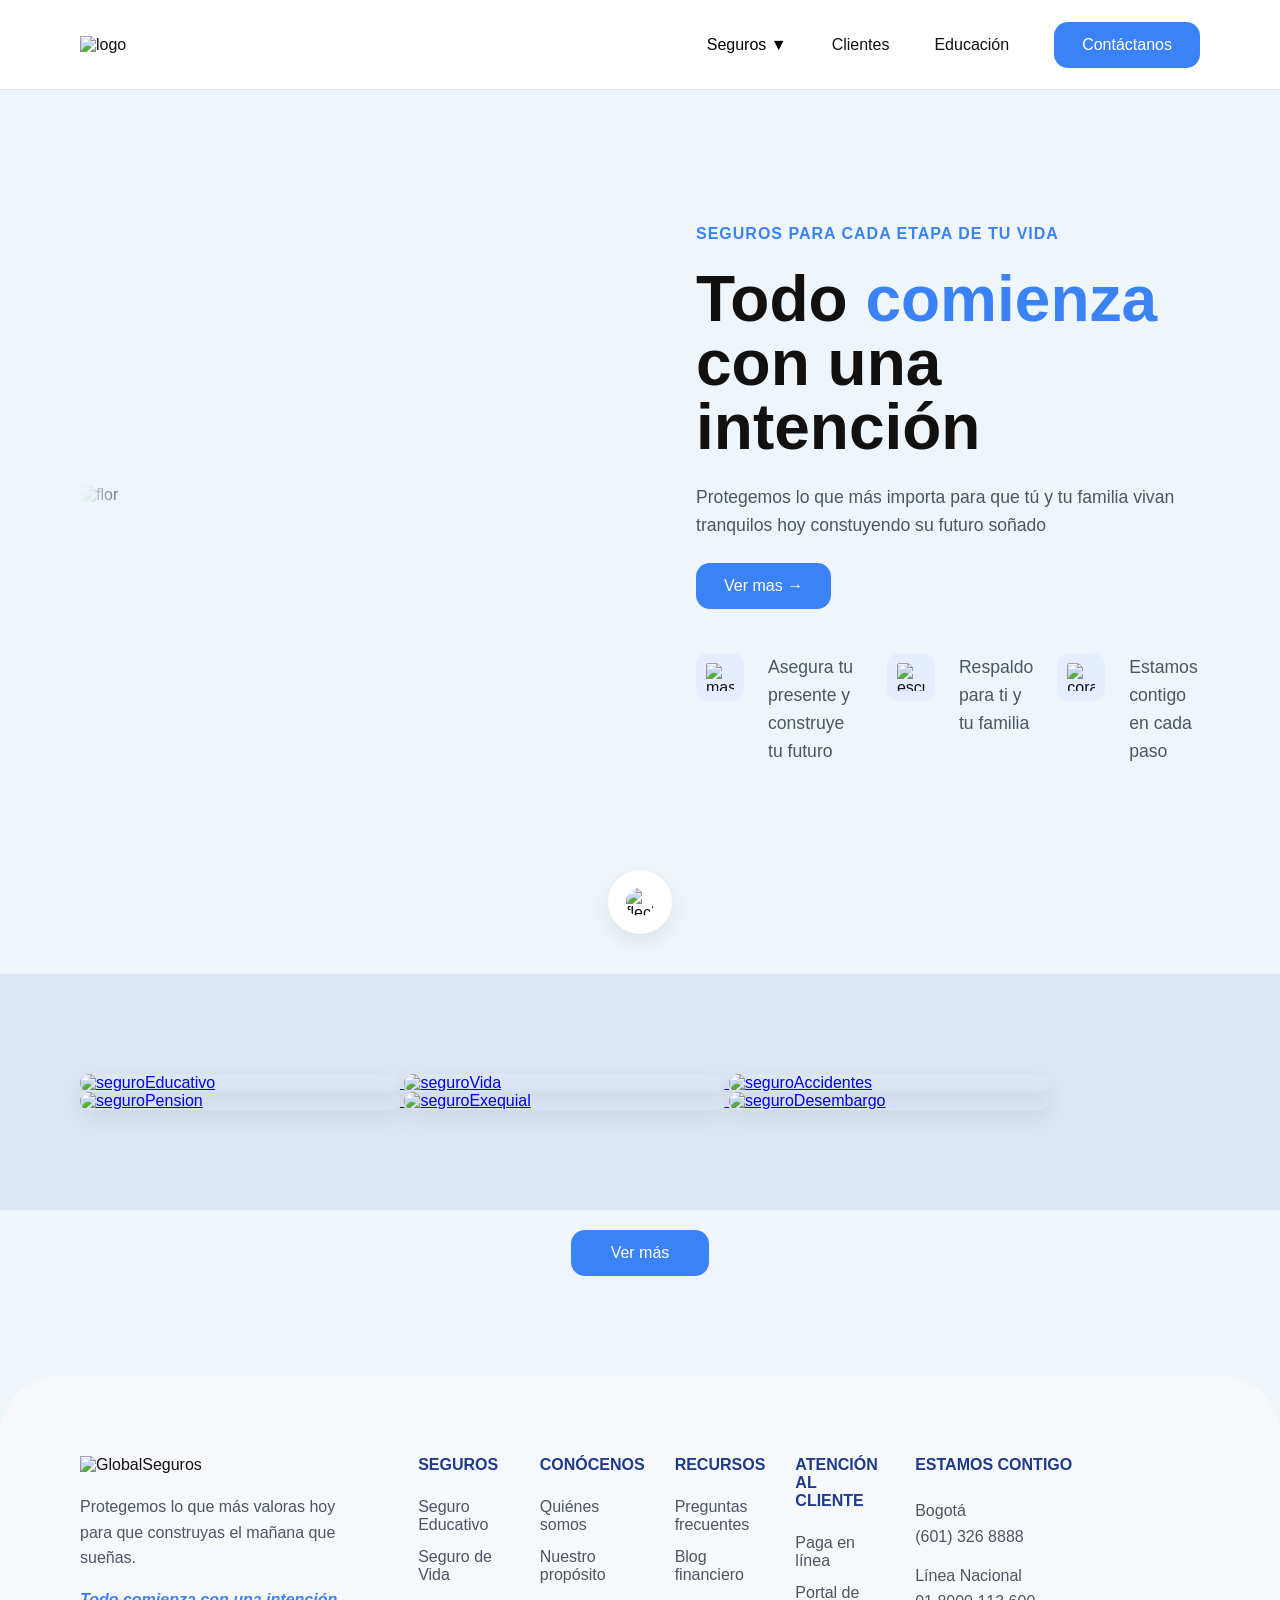
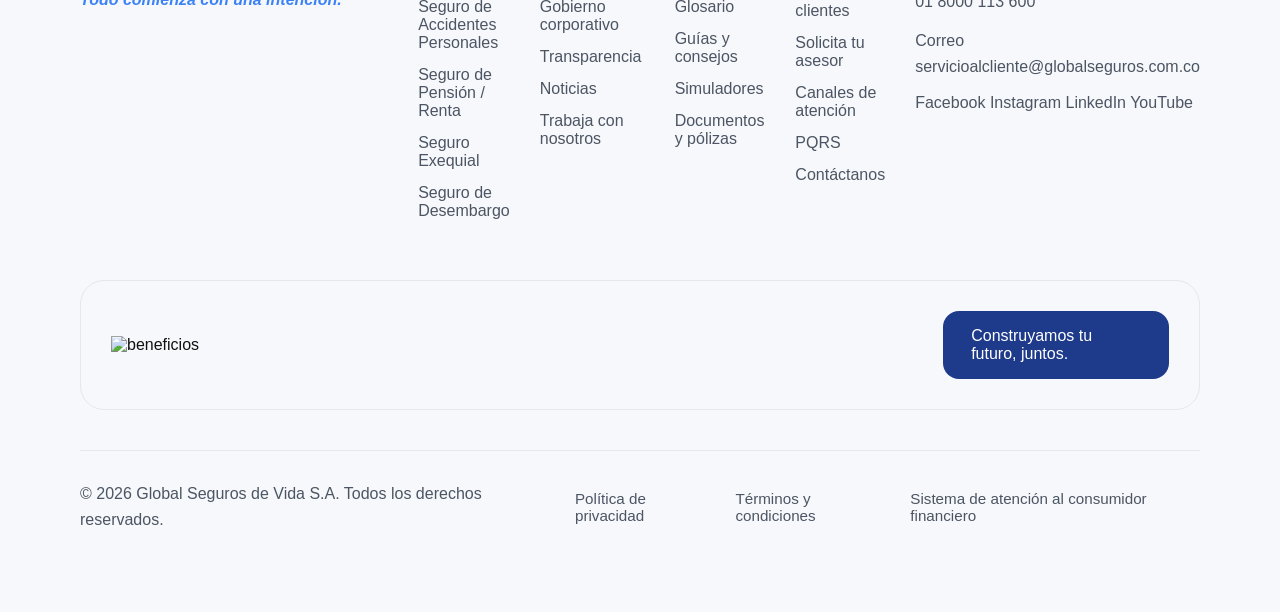
==== Index.html @ f8ff1575 "java script" ====
<!DOCTYPE html>
<html lang="es">
<head>
  <meta charset="UTF-8" />
  <meta name="viewport" content="width=device-width, initial-scale=1.0"/>
  
  <title>Global Seguros</title>

  <link rel="stylesheet" href="Index.css">
</head>

<body>

<section class="header">
    <img src="C:\Users\jerem\OneDrive\Documentos\GitHub\JS1\global-seguros-\Imágenes\image 2.png" alt="logo">

    <ul class="menu">
        <li> <button id="desplegable"> Seguros ▼ </button>

         <div class="menu-desplegable">
            <a href="#">Seguro educativo</a>
            <a href="Error404.html">Seguro de vida</a>
            <a href="Error404.html">Seguro de accidentes personales</a>
            <a href="Error404.html">Seguro de pensión/renta</a>
            <a href="Error404.html">Seguro exequial</a>
            <a href="Error404.html">Seguro de desembargo</a>
             </div>
        </li>
        <li> Clientes </li>
        <li> Educación </li>
        <li>
           <button class="contact-btn">Contáctanos</button>
        </li>
    </ul>
</section>

<section class="hero">
    <div class="img-hero">
        <img src="C:\Users\jerem\OneDrive\Documentos\GitHub\JS1\global-seguros-\Imágenes\flor.png" alt="flor">
    </div>
    <div class="content-hero">
        <h3>SEGUROS PARA CADA ETAPA DE TU VIDA</h3>
        <h1>Todo <span>comienza</span> con una intención</h1>
        <p>Protegemos lo que más importa para que tú y tu familia vivan tranquilos hoy constuyendo su futuro soñado</p>
        <button>Ver mas →</button>
        <div>
            <img class="lit-img" src="C:\Users\jerem\OneDrive\Documentos\GitHub\JS1\global-seguros-\Imágenes\maseta.png" alt="maseta"/>
            <p class="lit-text">Asegura tu presente y construye tu futuro</p>
            <img class="lit-img" src="C:\Users\jerem\OneDrive\Documentos\GitHub\JS1\global-seguros-\Imágenes\escudo.png" alt="escudo"/>
            <p class="lit-text">Respaldo para ti y tu familia</p>
            <img class="lit-img" src="C:\Users\jerem\OneDrive\Documentos\GitHub\JS1\global-seguros-\Imágenes\corazon.png" alt="corazon"/>
            <p class="lit-text">Estamos contigo en cada paso</p>
        </div>
    </div>
</section>
      
      <div class="flecha-container">        
        <img class="flecha-img" src="C:\Users\jerem\OneDrive\Documentos\GitHub\JS1\global-seguros-\Imágenes\flecha.png" alt="flecha"/>
      </div>

<section class="imgSeguros">
   <a href="Error404.html">
    
  <img src="C:\Users\jerem\OneDrive\Documentos\GitHub\JS1\global-seguros-\Imágenes\seguroEducativo.png" alt="seguroEducativo"/>
  <img src="C:\Users\jerem\OneDrive\Documentos\GitHub\JS1\global-seguros-\Imágenes\seguroVida.png" alt="seguroVida"/>
  <img src="C:\Users\jerem\OneDrive\Documentos\GitHub\JS1\global-seguros-\Imágenes\seguroAccidentes.png" alt="seguroAccidentes"/>
  <img src="C:\Users\jerem\OneDrive\Documentos\GitHub\JS1\global-seguros-\Imágenes\seguroPension.png" alt="seguroPension"/>
  <img src="C:\Users\jerem\OneDrive\Documentos\GitHub\JS1\global-seguros-\Imágenes\seguroExequial.png" alt="seguroExequial"/>
  <img src="C:\Users\jerem\OneDrive\Documentos\GitHub\JS1\global-seguros-\Imágenes\seguroDesembargo.png" alt="seguroDesembargo"/> 

  </a>
</section>


    </section>

<button>Ver más</button>

<footer class="footer">

  <div class="footer-top">

    <div class="footer-brand">
        <img src="C:\Users\jerem\OneDrive\Documentos\GitHub\JS1\global-seguros-\Imágenes\image 2.png" alt="GlobalSeguros">
        <p>Protegemos lo que más valoras hoy para que construyas el mañana que sueñas.</p>
        <span>Todo comienza con una intención.</span>
    </div>

    <div class="footer-links">

      <div class="footer-column">
        <h4>SEGUROS</h4>

        <a href="#">Seguro Educativo</a>
        <a href="Error404.html">Seguro de Vida</a>
        <a href="Error404.html">Seguro de Accidentes Personales</a>
        <a href="Error404.html">Seguro de Pensión / Renta</a>
        <a href="Error404.html">Seguro Exequial</a>
        <a href="Error404.html">Seguro de Desembargo</a>
      </div>

      <div class="footer-column">
        <h4>CONÓCENOS</h4>

        <a href="Error404.html">Quiénes somos</a>
        <a href="Error404.html">Nuestro propósito</a>
        <a href="Error404.html">Gobierno corporativo</a>
        <a href="Error404.html">Transparencia</a>
        <a href="Error404.html">Noticias</a>
        <a href="Error404.html">Trabaja con nosotros</a>
      </div>

      <div class="footer-column">
        <h4>RECURSOS</h4>

        <a href="Error404.html">Preguntas frecuentes</a>
        <a href="Error404.html">Blog financiero</a>
        <a href="Error404.html">Glosario</a>
        <a href="Error404.html">Guías y consejos</a>
        <a href="Error404.html">Simuladores</a>
        <a href="Error404.html">Documentos y pólizas</a>
      </div>

      <div class="footer-column">
        <h4>ATENCIÓN AL CLIENTE</h4>

        <a href="Error404.html">Paga en línea</a>
        <a href="Error404.html">Portal de clientes</a>
        <a href="Error404.html">Solicita tu asesor</a>
        <a href="Error404.html">Canales de atención</a>
        <a href="Error404.html">PQRS</a>
        <a href="Error404.html">Contáctanos</a>
      </div>

      <div class="footer-column">
        <h4>ESTAMOS CONTIGO</h4>
        <p>Bogotá<br>(601) 326 8888</p>
        <p>Línea Nacional<br>01 8000 113 600</p>
        <p>Correo<br>servicioalcliente@globalseguros.com.co</p>

        <div class="redes">
          <a href="#">Facebook</a>
          <a href="#">Instagram</a>
          <a href="#">LinkedIn</a>
          <a href="#">YouTube</a>
        </div>

      </div>

    </div>

  </div>

  <div class="footer-benefits">

   <img src="C:\Users\jerem\OneDrive\Documentos\GitHub\JS1\global-seguros-\Imágenes\beneficios-footer.png" alt="beneficios">

    <a href="Error404.html" class="footer-cta">
      Construyamos tu futuro, juntos.
    </a>

  </div>

  <div class="footer-bottom">

    <p>© 2026 Global Seguros de Vida S.A. Todos los derechos reservados.</p>

    <div class="footer-policies">
      <a href="Error404.html">Política de privacidad</a>
      <a href="Error404.html">Términos y condiciones</a>
      <a href="Error404.html">Sistema de atención al consumidor financiero</a>
    </div>

  </div>

</footer>

<script src="script.js"></script>

</body>
</html>
---- Index.css ----
*{
    margin: 0;
    padding: 0;
    box-sizing: border-box;
}

html{
    scroll-behavior: smooth;
}

body{
    font-family: 'Roboto', sans-serif;
    background: #eff6fb;
    color: #111;
}

h1,
h2,
h3,
h4{
    font-family: 'Poppins', sans-serif;
}

h1{
    font-size: 4rem;
    line-height: 1;
    font-weight: 700;
}

h2{
    font-size: 1.4rem;
    font-weight: 700;
}

h3{
    font-size: 1rem;
    font-weight: 600;
    color: #3B82F6;
    letter-spacing: 1px;
}

p{
    line-height: 1.6;
    color: #4B5563;
}

.header{
    width: 100%;
    height: 90px;

    display: flex;
    justify-content: space-between;
    align-items: center;

    padding: 0 80px;

    background: #FFFFFF;
    border-bottom: 1px solid #E5E7EB;

    position: sticky;
    top: 0;
    z-index: 1000;
}

.header img{
    width: 180px;
}

.menu{
    display: flex;
    align-items: center;
    gap: 45px;

    list-style: none;
}

.menu li{
    position: relative;
    font-size: 1rem;
    cursor: pointer;
}

.menu button{
    border: none;
    background: none;
    cursor: pointer;
    font-size: 1rem;
    font-family: inherit;
}

.header button:last-child{
    background: #3B82F6;
    color: white;

    padding: 14px 28px;
    border-radius: 14px;

    font-weight: 500;

    transition: .3s ease;
}

.header button:last-child:hover{
    background: #1E3A8A;
}

.menu-desplegable{
    position: absolute;
    top: 45px;
    left: 0;

    width: 220px;

    background: white;
    border-radius: 16px;

    padding: 18px;

    flex-direction: column;
    gap: 16px;

    box-shadow: 0 10px 30px rgba(0,0,0,.08);
    
    opacity: 0;
    visibility: hidden;

    transform: translateY(10px);

    transition: .3s ease;
}

.menu-desplegable{
    display: flex;
}

.menu-desplegable a{
    text-decoration: none;
    color: #111;
    transition: .3s;
}

.menu-desplegable a:hover{
    color: #3B82F6;
}

.menu-desplegable.active{
    opacity: 1;
    visibility: visible;

    transform: translateY(0);
}

.hero{
    width: 100%;

    min-height: 90vh;

    display: flex;
    align-items: center;
    justify-content: space-between;

    padding: 80px;

    position: relative;

    overflow: hidden;
}

.img-hero{
    width: 50%;
    position: relative;
    overflow: hidden;
}

.img-hero img{
     width: 100%;
    object-fit: contain;
    display: block;

    -webkit-mask-image: linear-gradient(
        to right,
        transparent 0%,
        black 12%,
        black 88%,
        transparent 100%
    ),
    linear-gradient(
        to bottom,
        black 0%,
        black 78%,
        transparent 100%
    );

    -webkit-mask-composite: source-in;

    mask-image:
        linear-gradient(
            to right,
            transparent 0%,
            black 12%,
            black 88%,
            transparent 100%
        ),
        linear-gradient(
            to bottom,
            black 0%,
            black 78%,
            transparent 100%
        );
}

.content-hero{
    width: 45%;

    display: flex;
    flex-direction: column;
    gap: 24px;
}

.content-hero h1{
    max-width: 600px;
}

.content-hero span{
    color: #3B82F6;
}

.content-hero p{
    max-width: 550px;
    font-size: 1.1rem;
}

.content-hero button{
    width: fit-content;

    padding: 14px 28px;

    border: none;
    border-radius: 14px;

    background: #3B82F6;
    color: white;

    font-size: 1rem;
    font-weight: 500;

    cursor: pointer;

    transition: .3s;
}

.content-hero button:hover{
    background: #1E3A8A;
}

.content-hero > div{
    display: flex;
    gap: 24px;
    margin-top: 20px;
}

.content-hero > div div{
    display: flex;
    align-items: flex-start;
    gap: 12px;
}

.lit-img{
    width: 48px;
    height: 48px;

    padding: 10px;

    background: #E5EDFF;
    border-radius: 12px;
}

.lit-text{
    font-size: .95rem;
    max-width: 160px;
}

.flecha-container{
    width: 100%;

    display: flex;
    justify-content: center;
    align-items: center;

    margin: -30px auto 40px auto;

    position: relative;
    z-index: 20;
}

.flecha-img{
    width: 64px;
    height: 64px;

    padding: 18px;

    background: white;

    border-radius: 50%;

    object-fit: contain;

    box-shadow: 0 8px 25px rgba(0,0,0,.08);

    display: block;
}

section:nth-of-type(3){
    padding: 100px 80px;
}

section:nth-of-type(3) h1{
    text-align: center;
    max-width: 900px;

    margin: auto;
    margin-bottom: 80px;
}

section:nth-of-type(3) h1 span{
    color: #3B82F6;
}

.imgSeguros{
    width: 100%;

    display: flex;
    flex-wrap: wrap;
    justify-content: center;
    gap: 30px;

    padding: 100px 80px;

    background: #DCE6F5;
}

.imgSeguros img{
    width: 30%;
    min-width: 320px;

    border-radius: 24px;

    box-shadow: 0 8px 25px rgba(0,0,0,.08);

    transition: .3s ease;
}

.imgSeguros img:hover{
    transform: translateY(-8px);
}

body > button{
    display: block;

    margin: 20px auto 100px;

    padding: 14px 40px;

    border: none;
    border-radius: 14px;

    background: #3B82F6;
    color: white;

    cursor: pointer;

    font-size: 1rem;
    font-weight: 500;

    transition: .3s;
}

body > button:hover{
    background: #1E3A8A;
}

.footer{
    background: #F7F8FB;

    padding: 80px;

    border-top-left-radius: 60px;
    border-top-right-radius: 60px;
}

.footer-top{
    display: flex;
    justify-content: space-between;
    gap: 60px;

    margin-bottom: 60px;
}

.footer-brand{
    width: 25%;

    display: flex;
    flex-direction: column;
    gap: 20px;
}

.footer-brand img{
    width: 220px;
}

.footer-brand span{
    color: #3B82F6;
    font-weight: 600;
    font-style: italic;
}

.footer-links{
    width: 70%;

    display: flex;
    justify-content: space-between;
    gap: 30px;
}

.footer-column{
    display: flex;
    flex-direction: column;
    gap: 14px;
}

.footer-column h4{
    color: #1E3A8A;
    margin-bottom: 10px;
}

.footer-column a{
    text-decoration: none;
    color: #4B5563;

    transition: .3s;
}

.footer-column a:hover{
    color: #3B82F6;
}

.footer-benefits{
    display: flex;
    justify-content: space-between;
    align-items: center;
    gap: 24px;

    padding: 30px;

    border: 1px solid #E5E7EB;
    border-radius: 24px;

    margin-bottom: 40px;
}

.footer-benefits img{
    width: 100%;
    object-fit: contain;
}

.footer-cta{
    text-decoration: none;

    background: #1E3A8A;
    color: white;

    padding: 16px 28px;

    border-radius: 16px;

    font-weight: 500;

    transition: .3s;
}

.footer-cta:hover{
    background: #3B82F6;
}

.footer-bottom{
    display: flex;
    justify-content: space-between;
    align-items: center;
    gap: 30px;

    padding-top: 30px;

    border-top: 1px solid #E5E7EB;
}

.footer-policies{
    display: flex;
    gap: 24px;
}

.footer-policies a{
    text-decoration: none;
    color: #4B5563;
    font-size: .95rem;

    transition: .3s;
}

.footer-policies a:hover{
    color: #3B82F6;
}

@media(max-width: 1200px){

    .hero{
        flex-direction: column;
        gap: 60px;
    }

    .img-hero,
    .content-hero{
        width: 100%;
    }

    .footer-top{
        flex-direction: column;
    }

    .footer-brand,
    .footer-links{
        width: 100%;
    }
}

@media(max-width: 768px){

    .header{
        padding: 20px;
    }

    .menu{
        display: none;
    }

    .hero{
        padding: 40px 20px;
    }

    .content-hero h1{
        font-size: 3rem;
    }

    section:nth-of-type(3){
        padding: 80px 20px;
    }

    .footer{
        padding: 50px 20px;
    }

    .footer-links{
        flex-direction: column;
    }

    .footer-benefits{
        flex-direction: column;
        align-items: flex-start;
    }

    .footer-bottom{
        flex-direction: column;
        align-items: flex-start;
    }

    .footer-policies{
        flex-direction: column;
    }

    .imgSeguros{
        padding: 40px 20px;
    }

    .imgSeguros img{
        width: 100%;
    }
   
.header-scroll{
    background: rgba(255,255,255,.92);

    backdrop-filter: blur(10px);

    box-shadow: 0 8px 25px rgba(0,0,0,.05);
    }

.content-hero,
.img-hero{
     opacity: 0;

    transform: translateY(40px);

    transition: 1s ease;
    }

.show-hero{
    opacity: 1;

    transform: translateY(0);
    }
}
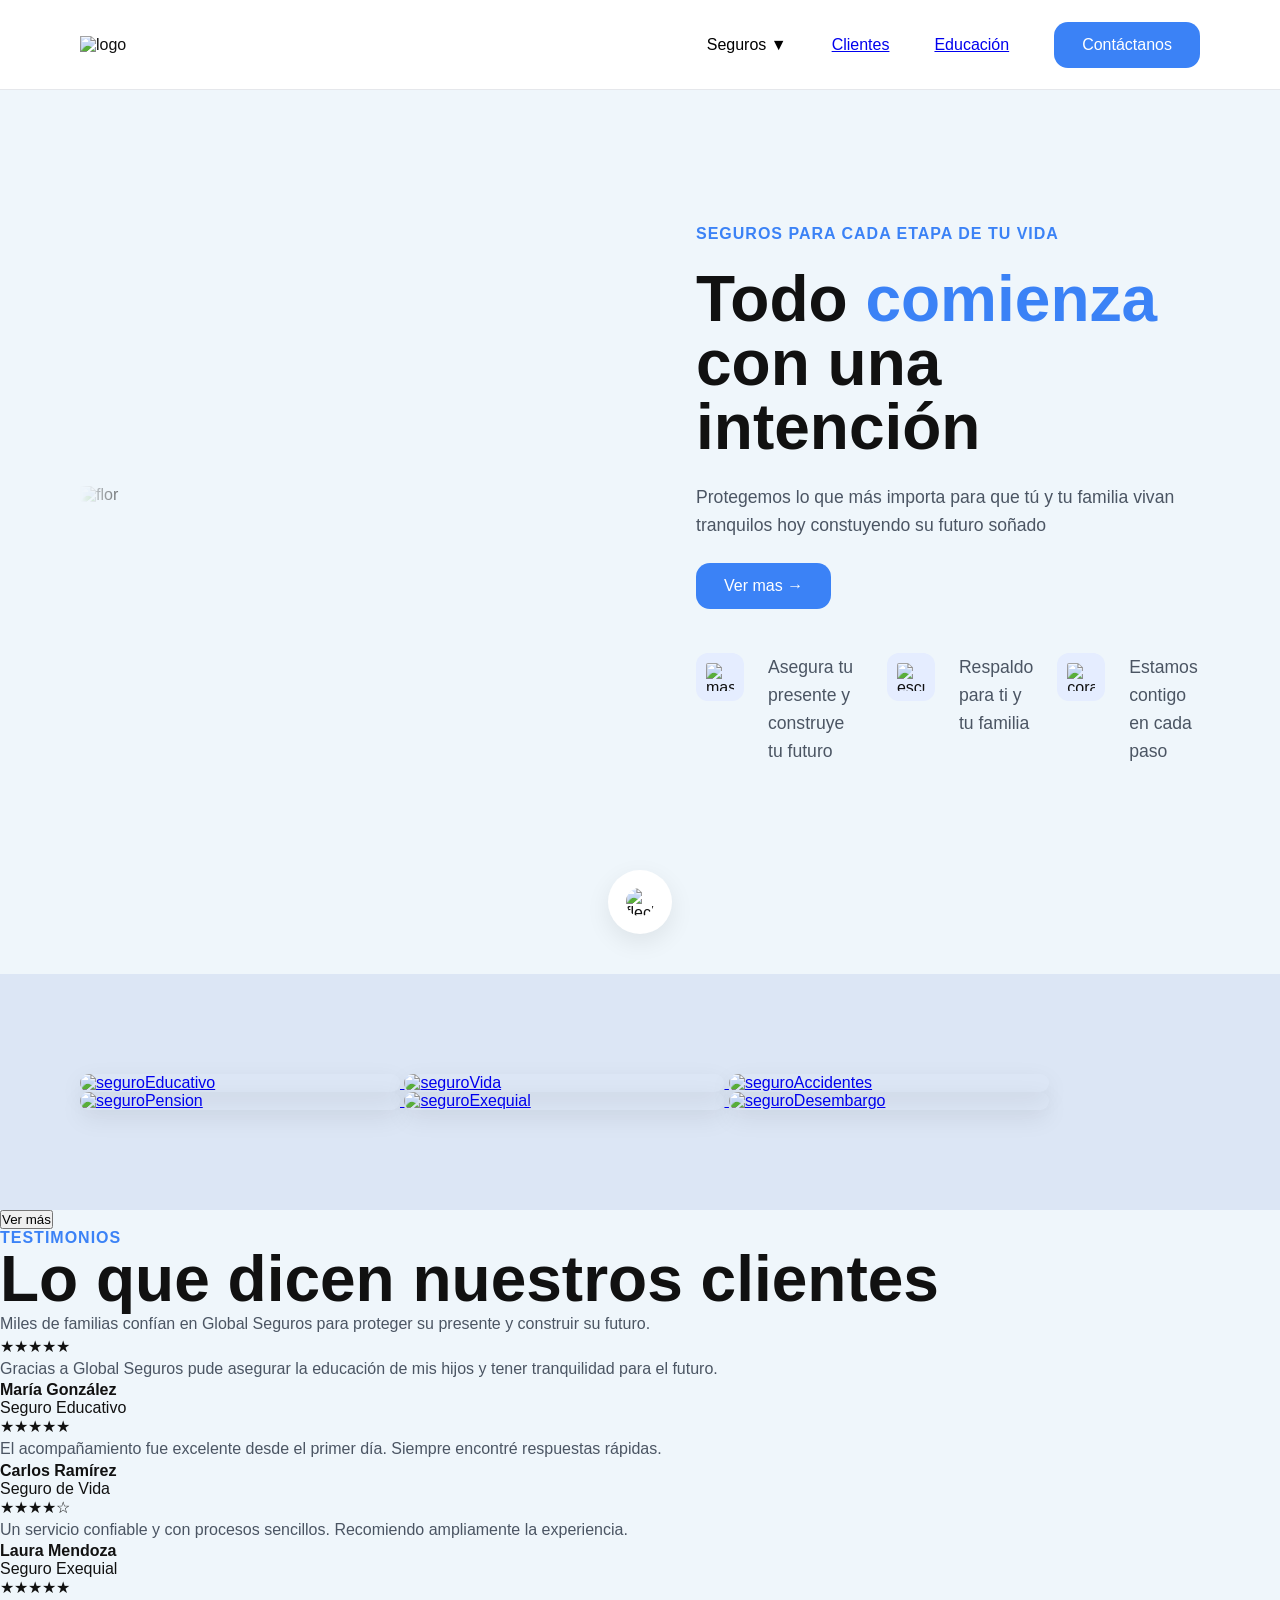
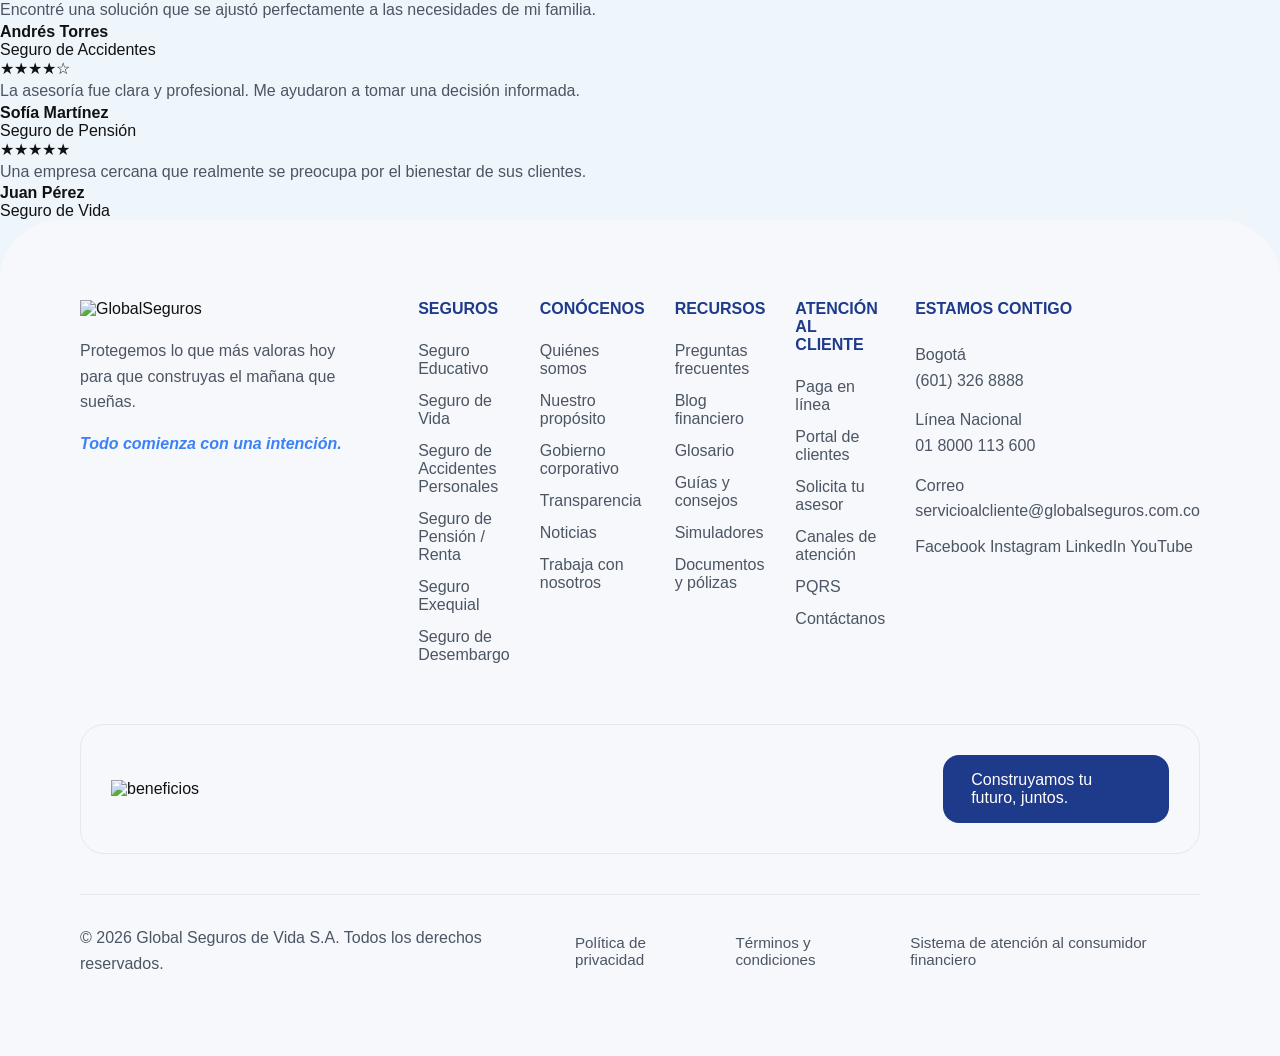
==== commit 53facae6: "seccion de clientes" ====
--- a/Index.html
+++ b/Index.html
@@ -26,8 +26,12 @@
             <a href="Error404.html">Seguro de desembargo</a>
              </div>
         </li>
-        <li> Clientes </li>
-        <li> Educación </li>
+        <li> 
+          <a href="Error404.html">Clientes</a>
+        </li>
+        <li> 
+          <a href="Error404.html">Educación</a>
+        </li>
         <li>
            <button class="contact-btn">Contáctanos</button>
         </li>
@@ -71,12 +75,87 @@
   </a>
 </section>
 
-
-    </section>
+  <section class="clientes">
 
 <button>Ver más</button>
 
-<footer class="footer">
+    <div class="clientes-title">
+        <h3>TESTIMONIOS</h3>
+        <h1>Lo que dicen nuestros <span>clientes</span></h1>
+        <p>
+            Miles de familias confían en Global Seguros para proteger su presente
+            y construir su futuro.
+        </p>
+    </div>
+
+    <div class="clientes-grid">
+
+        <article class="testimonio">
+            <div class="estrellas">★★★★★</div>
+            <p>
+                Gracias a Global Seguros pude asegurar la educación de mis hijos
+                y tener tranquilidad para el futuro.
+            </p>
+            <h4>María González</h4>
+            <span>Seguro Educativo</span>
+        </article>
+
+        <article class="testimonio">
+            <div class="estrellas">★★★★★</div>
+            <p>
+                El acompañamiento fue excelente desde el primer día.
+                Siempre encontré respuestas rápidas.
+            </p>
+            <h4>Carlos Ramírez</h4>
+            <span>Seguro de Vida</span>
+        </article>
+
+        <article class="testimonio">
+            <div class="estrellas">★★★★☆</div>
+            <p>
+                Un servicio confiable y con procesos sencillos.
+                Recomiendo ampliamente la experiencia.
+            </p>
+            <h4>Laura Mendoza</h4>
+            <span>Seguro Exequial</span>
+        </article>
+
+        <article class="testimonio">
+            <div class="estrellas">★★★★★</div>
+            <p>
+                Encontré una solución que se ajustó perfectamente
+                a las necesidades de mi familia.
+            </p>
+            <h4>Andrés Torres</h4>
+            <span>Seguro de Accidentes</span>
+        </article>
+
+        <article class="testimonio">
+            <div class="estrellas">★★★★☆</div>
+            <p>
+                La asesoría fue clara y profesional.
+                Me ayudaron a tomar una decisión informada.
+            </p>
+            <h4>Sofía Martínez</h4>
+            <span>Seguro de Pensión</span>
+        </article>
+
+        <article class="testimonio">
+            <div class="estrellas">★★★★★</div>
+            <p>
+                Una empresa cercana que realmente se preocupa
+                por el bienestar de sus clientes.
+            </p>
+            <h4>Juan Pérez</h4>
+            <span>Seguro de Vida</span>
+        </article>
+
+    </div>
+
+</section>
+<section>
+
+  <footer class="footer">
 
   <div class="footer-top">
 
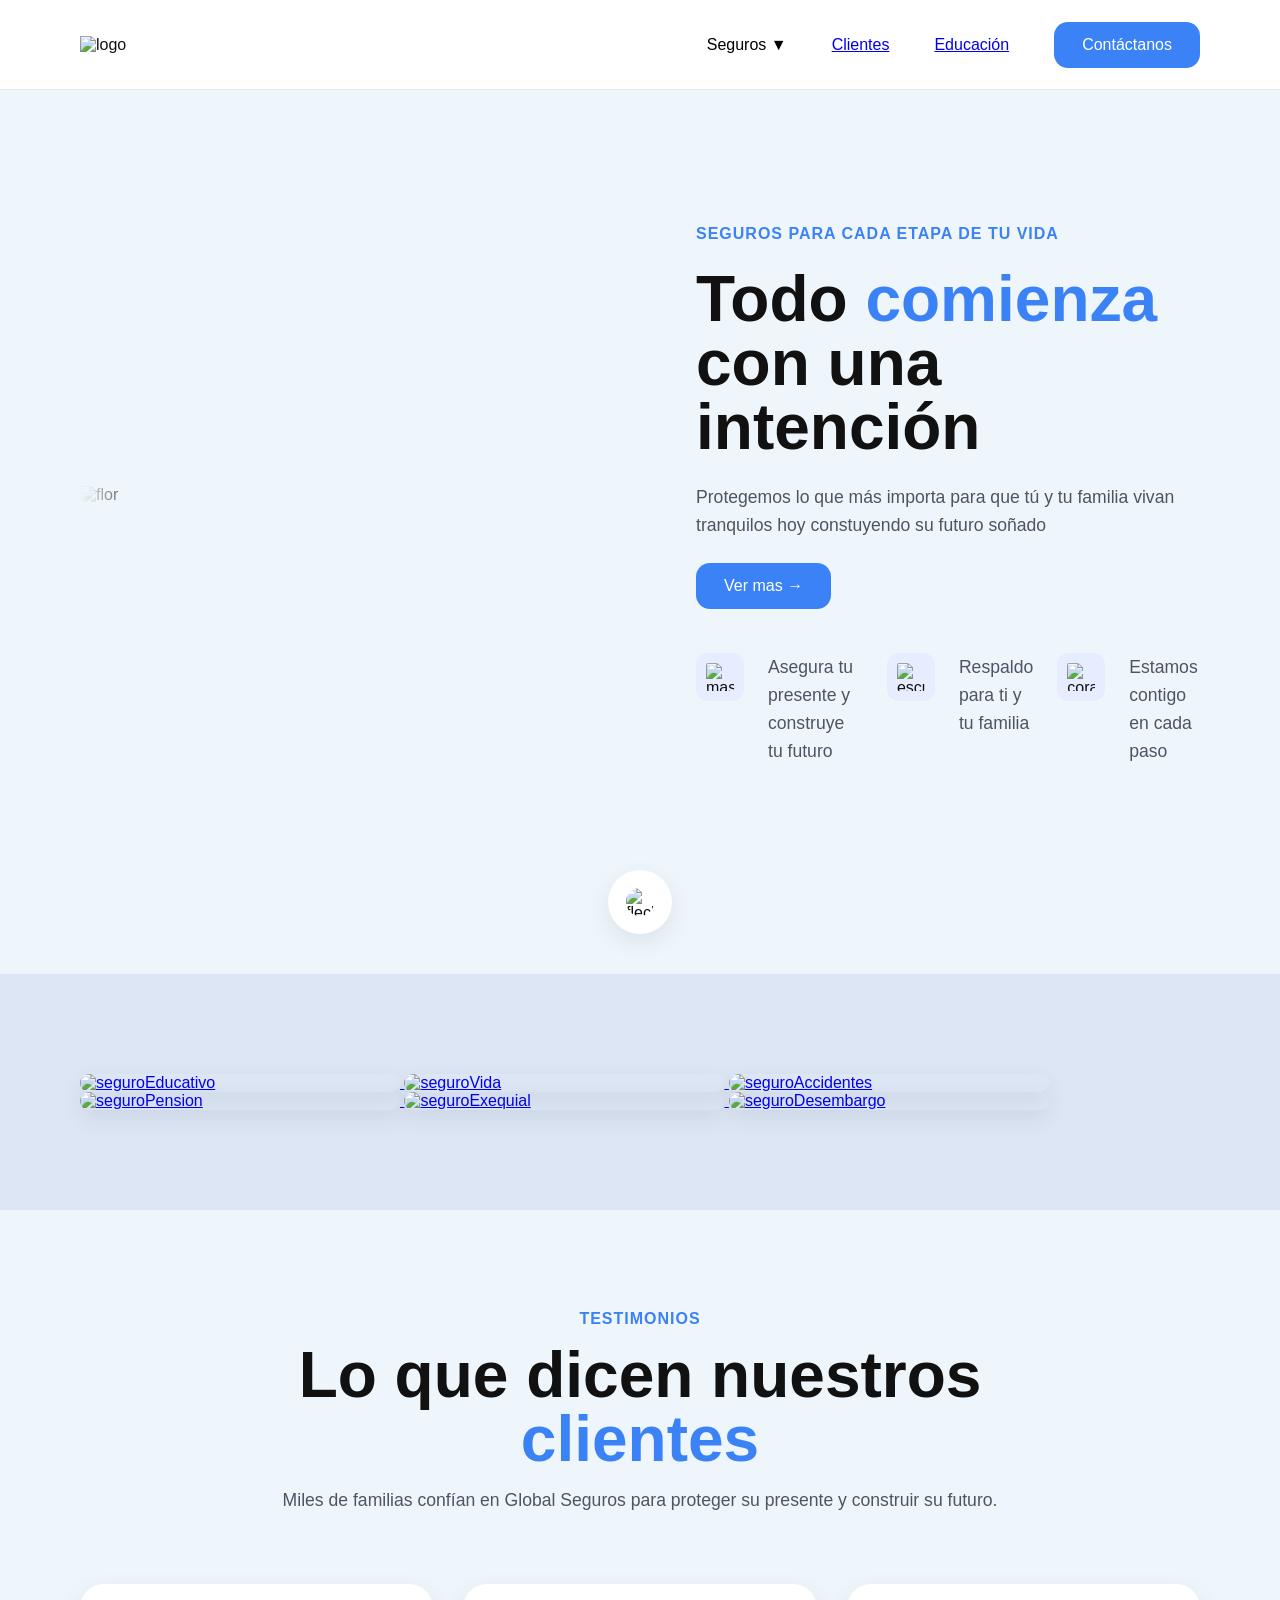
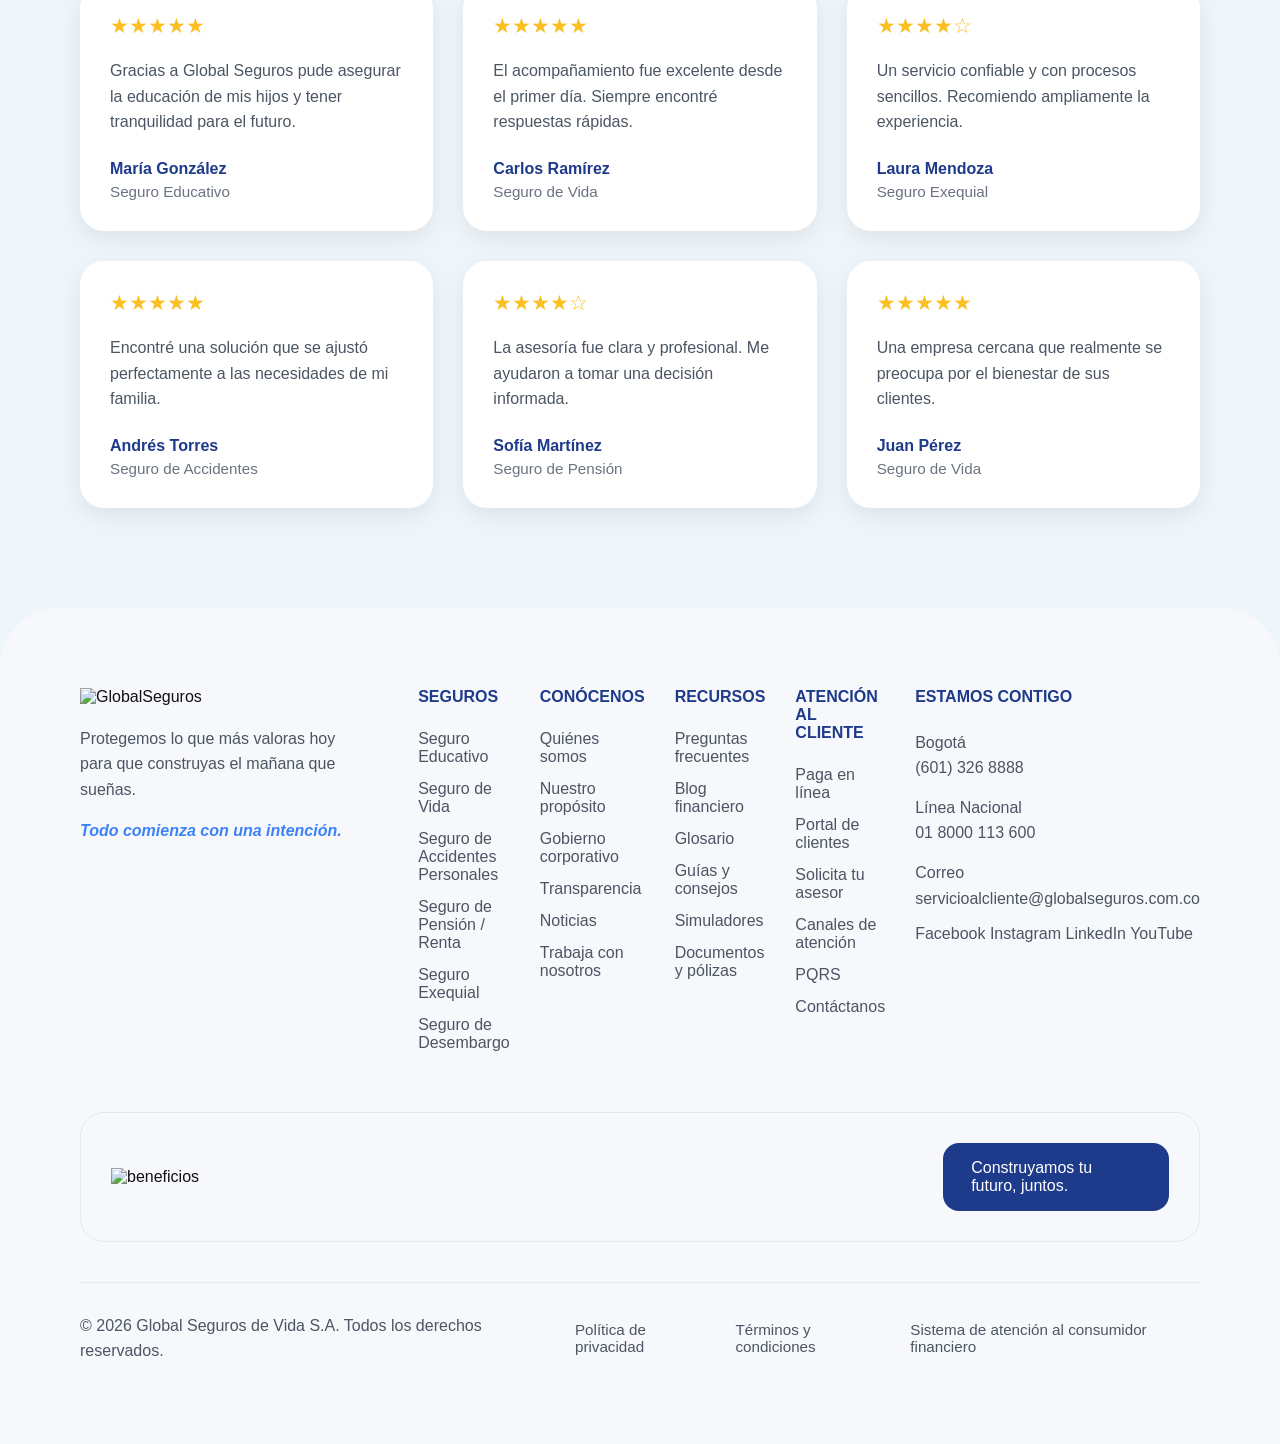
==== commit ab524e9d: "menu desplegable en funcionamiento" ====
--- a/Index.html
+++ b/Index.html
@@ -27,7 +27,7 @@
              </div>
         </li>
         <li> 
-          <a href="Error404.html">Clientes</a>
+          <a href="#clientes">Clientes</a>
         </li>
         <li> 
           <a href="Error404.html">Educación</a>
@@ -75,9 +75,7 @@
   </a>
 </section>
 
-  <section class="clientes">
-
-<button>Ver más</button>
+  <section id="clientes" class="clientes">
 
     <div class="clientes-title">
         <h3>TESTIMONIOS</h3>
@@ -254,7 +252,7 @@
 
 </footer>
 
-<script src="script.js"></script>
+<script src="Index.js"></script>
 
 </body>
 </html>
--- a/Index.css
+++ b/Index.css
@@ -116,21 +116,18 @@
 
     padding: 18px;
 
+    display: flex;
     flex-direction: column;
     gap: 16px;
 
     box-shadow: 0 10px 30px rgba(0,0,0,.08);
-    
+
     opacity: 0;
     visibility: hidden;
 
     transform: translateY(10px);
 
     transition: .3s ease;
-}
-
-.menu-desplegable{
-    display: flex;
 }
 
 .menu-desplegable a{
@@ -379,6 +376,80 @@
     background: #1E3A8A;
 }
 
+.clientes{
+    padding: 100px 80px;
+
+    background: #EFF6FB;
+}
+
+.clientes-title{
+    text-align: center;
+
+    max-width: 800px;
+
+    margin: 0 auto 70px auto;
+}
+
+.clientes-title h1{
+    margin: 15px 0;
+}
+
+.clientes-title h1 span{
+    color: #3B82F6;
+}
+
+.clientes-title p{
+    font-size: 1.1rem;
+}
+
+.clientes-grid{
+    display: grid;
+
+    grid-template-columns: repeat(3, 1fr);
+
+    gap: 30px;
+}
+
+.testimonio{
+    background: white;
+
+    padding: 30px;
+
+    border-radius: 24px;
+
+    box-shadow: 0 8px 25px rgba(0,0,0,.08);
+
+    transition: .3s ease;
+}
+
+.testimonio:hover{
+    transform: translateY(-8px);
+}
+
+.estrellas{
+    font-size: 1.3rem;
+
+    color: #FBBF24;
+
+    margin-bottom: 20px;
+}
+
+.testimonio p{
+    margin-bottom: 25px;
+}
+
+.testimonio h4{
+    color: #1E3A8A;
+
+    margin-bottom: 5px;
+}
+
+.testimonio span{
+    color: #6B7280;
+
+    font-size: .95rem;
+}
+
 .footer{
     background: #F7F8FB;
 
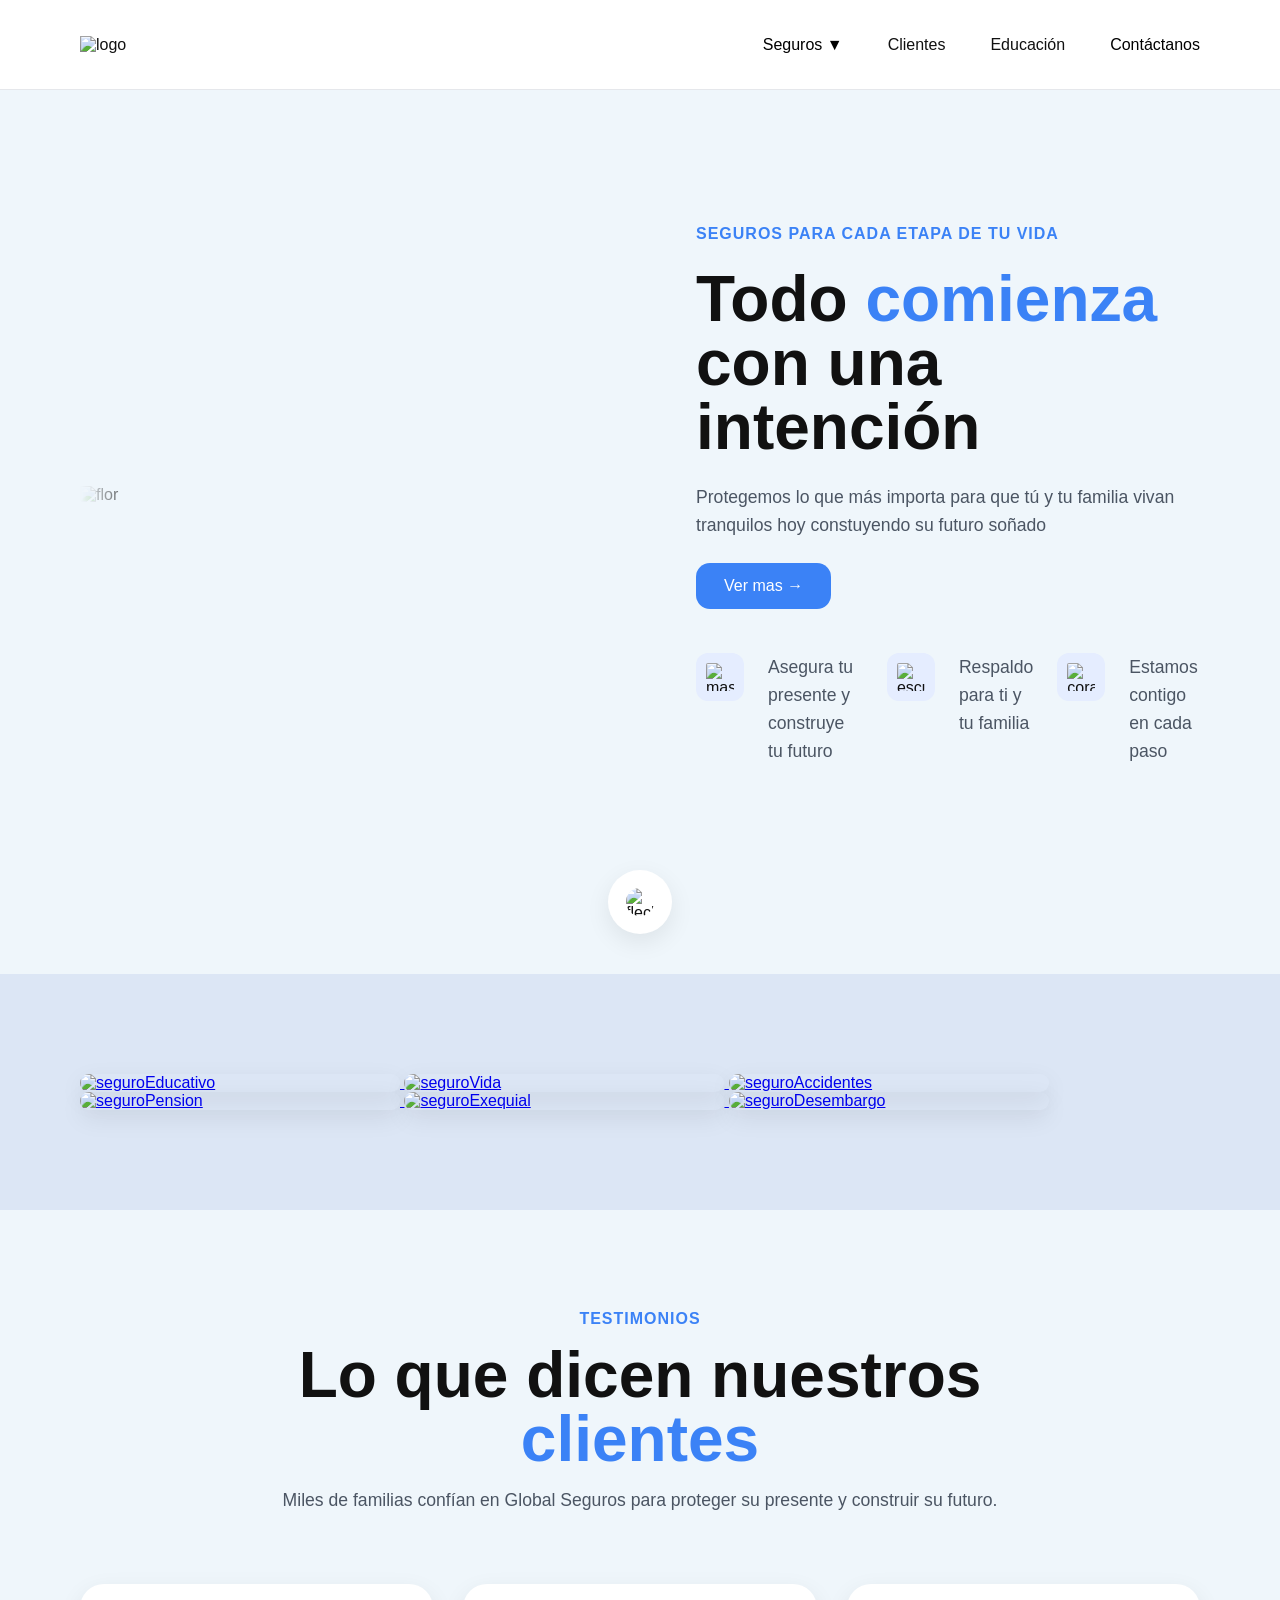
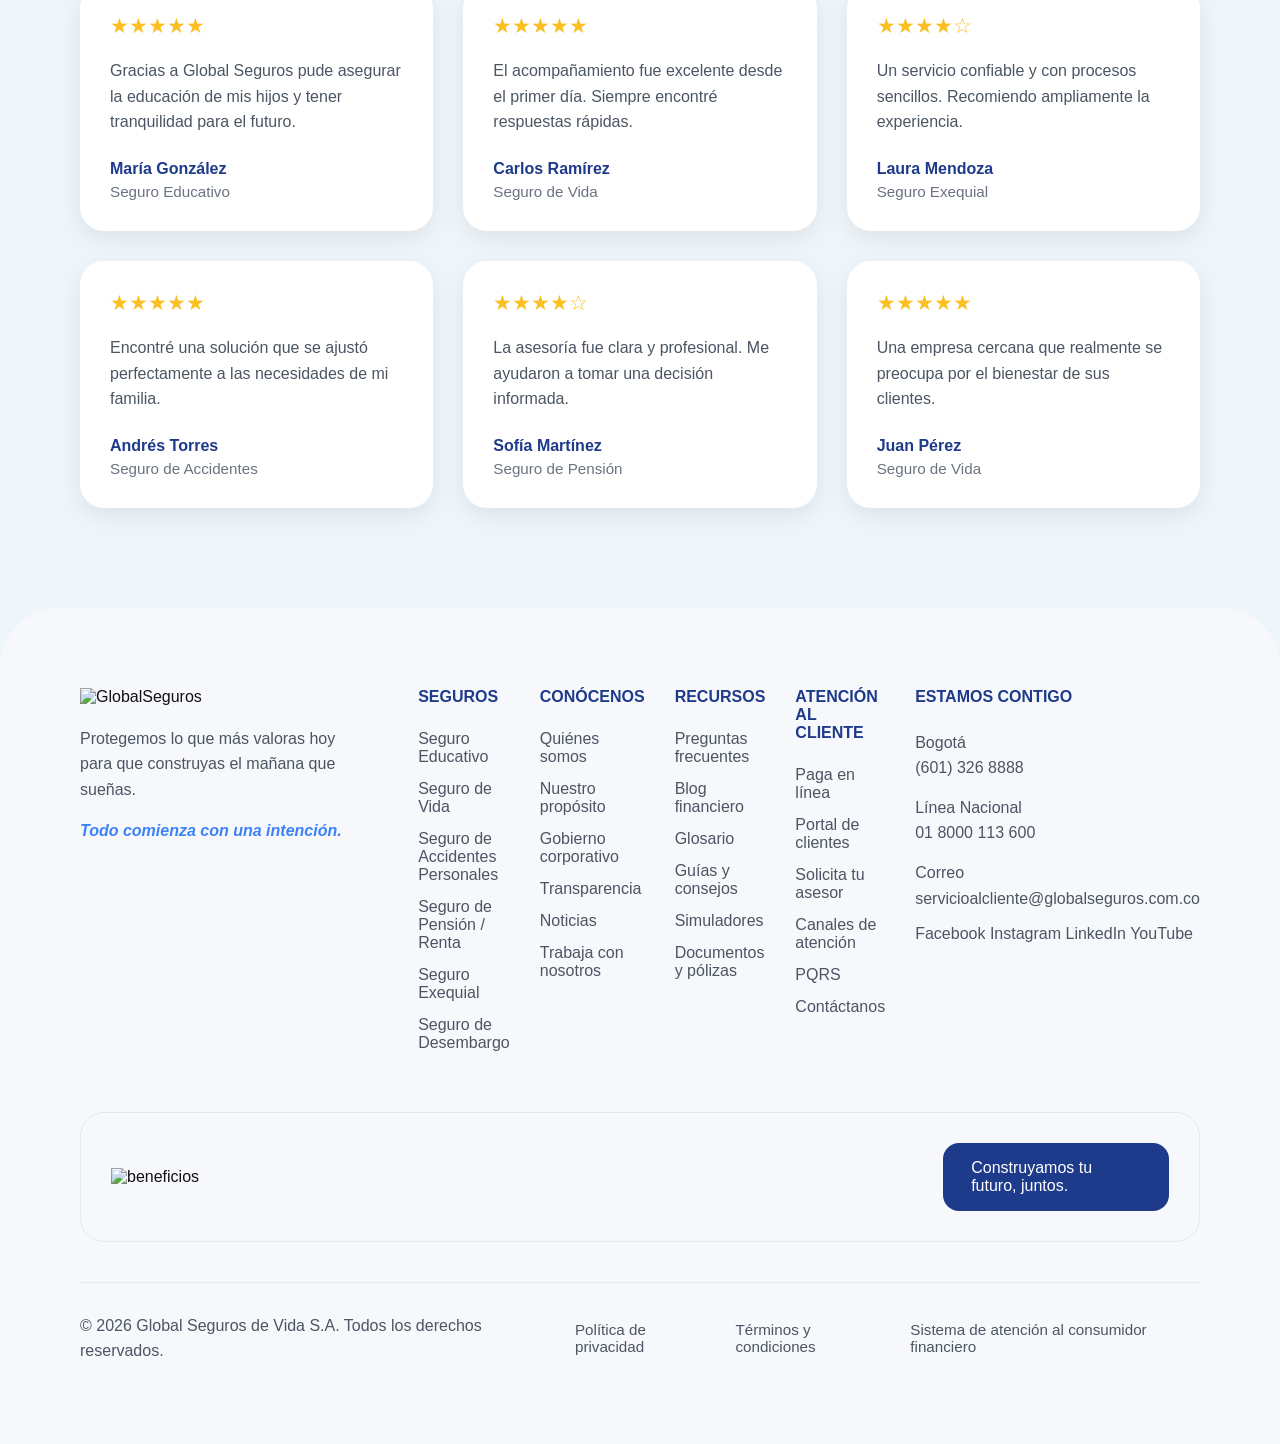
==== commit c6930f75: "menu desplegable contacto" ====
--- a/Index.html
+++ b/Index.html
@@ -32,9 +32,38 @@
         <li> 
           <a href="Error404.html">Educación</a>
         </li>
-        <li>
-           <button class="contact-btn">Contáctanos</button>
-        </li>
+        
+        <li class="contact-menu">
+
+    <button id="contacto-btn" class="contact-btn">
+        Contáctanos
+    </button>
+
+    <div class="contact-dropdown">
+
+        <p class="contact-title">
+            Lunes a viernes 8am a 5:30pm
+        </p>
+
+        <p>
+            Desde Bogotá
+        </p>
+
+        <strong>
+            PBX: (601) 744 0084
+        </strong>
+
+        <p>
+            Desde cualquier parte del país
+        </p>
+
+        <strong>
+            01 8000 910027
+        </strong>
+
+    </div>
+
+</li>
     </ul>
 </section>
 
@@ -216,10 +245,10 @@
         <p>Correo<br>servicioalcliente@globalseguros.com.co</p>
 
         <div class="redes">
-          <a href="#">Facebook</a>
-          <a href="#">Instagram</a>
-          <a href="#">LinkedIn</a>
-          <a href="#">YouTube</a>
+          <a href="Error404.html">Facebook</a>
+          <a href="https://www.instagram.com/globalseguroscol/">Instagram</a>
+          <a href="https://co.linkedin.com/company/globalseguroscol">LinkedIn</a>
+          <a href="https://www.youtube.com/@globalseguros4729">YouTube</a>
         </div>
 
       </div>
--- a/Index.css
+++ b/Index.css
@@ -72,6 +72,18 @@
     gap: 45px;
 
     list-style: none;
+}
+
+.menu a{
+    text-decoration: none;
+    color: #111;
+    font-size: 1rem;
+    font-family: inherit;
+    font-weight: 400;
+}
+
+.menu a:hover{
+    color: #3B82F6;
 }
 
 .menu li{
@@ -677,4 +689,64 @@
 
     transform: translateY(0);
     }
+}
+
+.contact-menu{
+    position: relative;
+}
+
+.contact-dropdown{
+    position: absolute;
+
+    top: 70px;
+    right: 0;
+
+    width: 320px;
+
+    background: #FF0018;
+    color: white;
+
+    padding: 28px;
+
+    border-radius: 16px;
+
+    display: flex;
+    flex-direction: column;
+    gap: 12px;
+
+    box-shadow: 0 10px 30px rgba(0,0,0,.15);
+
+    opacity: 0;
+    visibility: hidden;
+
+    transform: translateY(10px);
+
+    transition: .3s ease;
+
+    z-index: 999;
+}
+
+.contact-dropdown.active{
+    opacity: 1;
+    visibility: visible;
+
+    transform: translateY(0);
+}
+
+.contact-dropdown p{
+    color: white;
+    margin: 0;
+}
+
+.contact-title{
+    font-size: 1.8rem;
+    font-weight: 700;
+    line-height: 1.2;
+
+    margin-bottom: 10px;
+}
+
+.contact-dropdown strong{
+    font-size: 1.8rem;
+    font-weight: 700;
 }
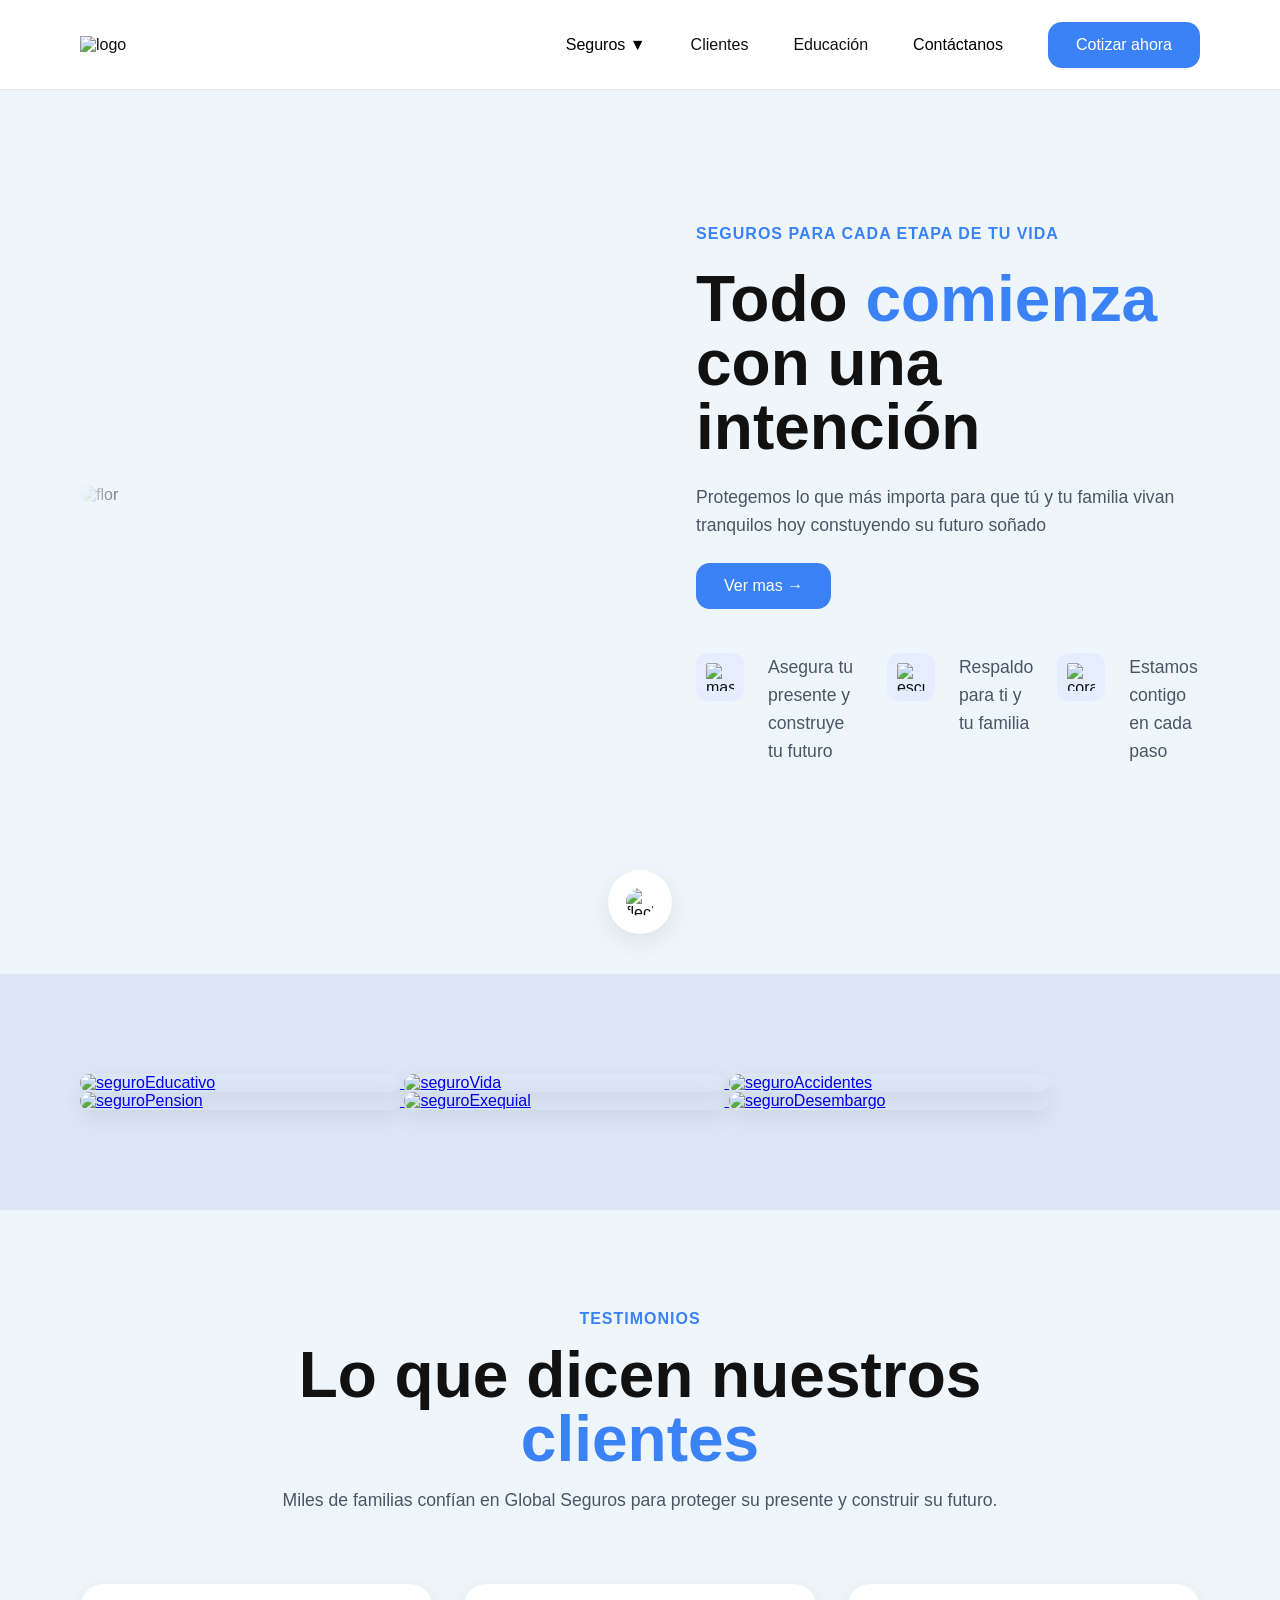
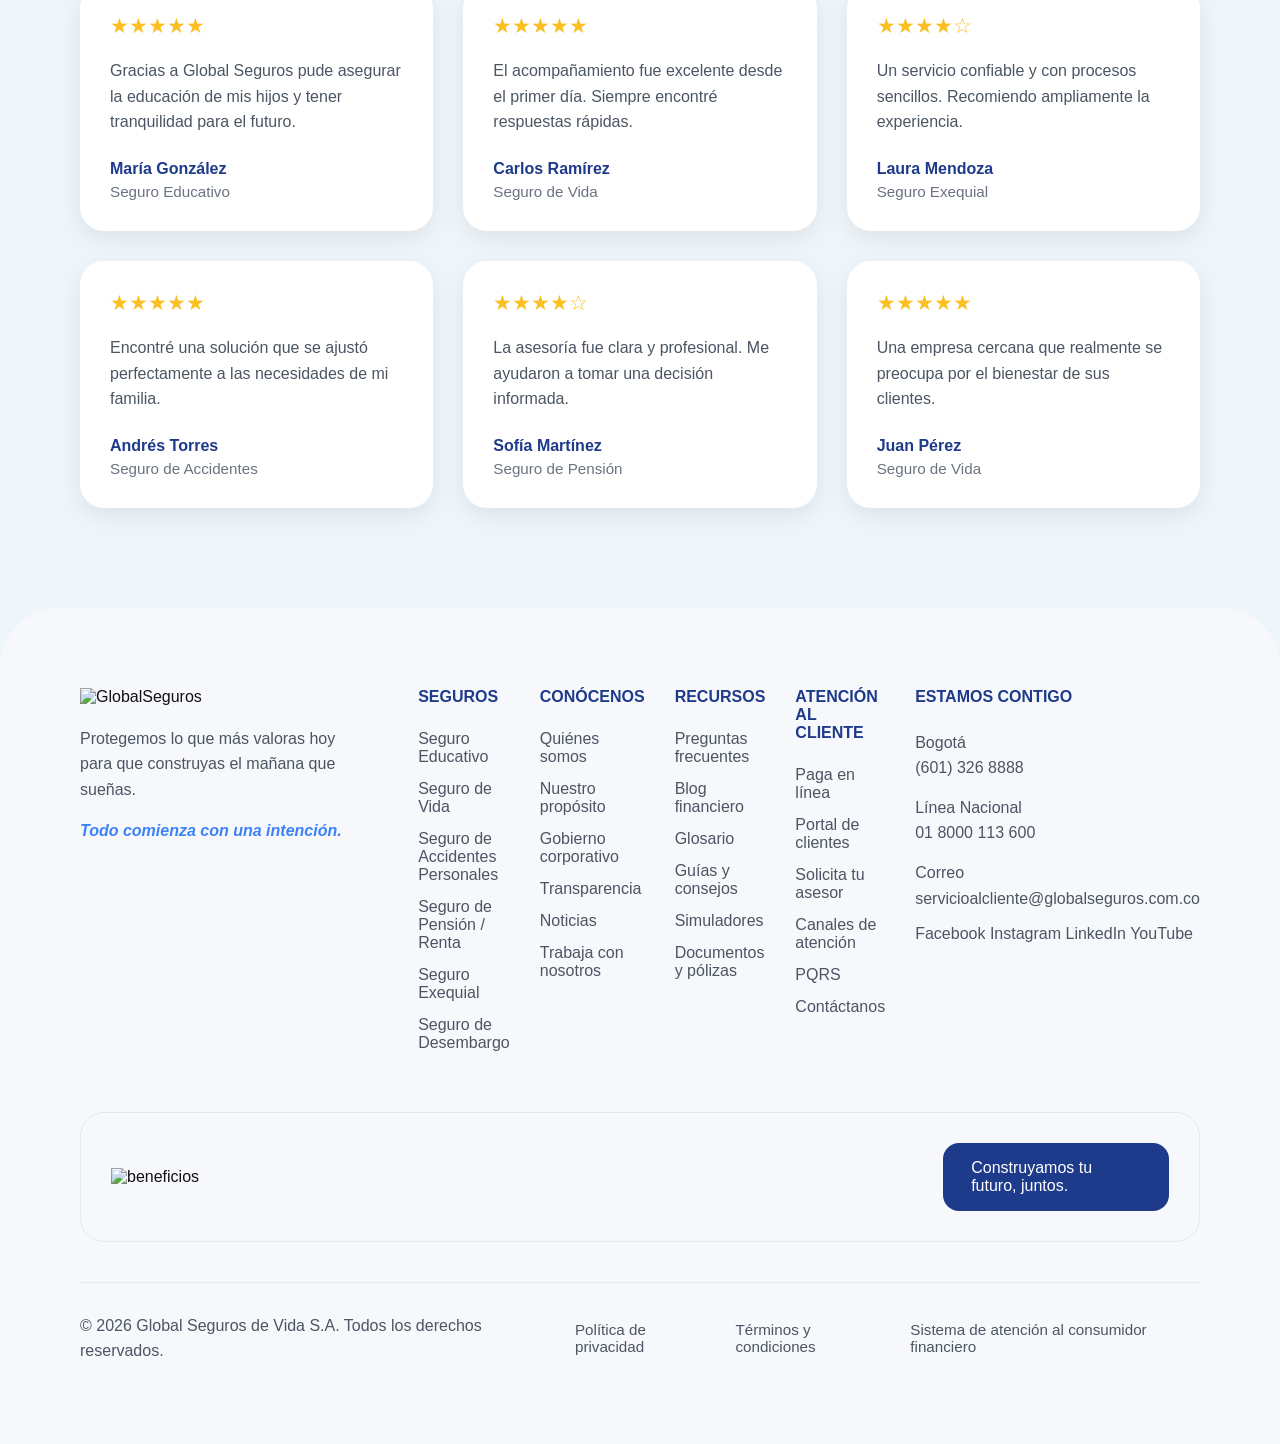
==== commit cc8cf600: "html cotizacion" ====
--- a/Index.html
+++ b/Index.html
@@ -32,8 +32,6 @@
         <li> 
           <a href="Error404.html">Educación</a>
         </li>
-        
-        <li class="contact-menu">
 
     <button id="contacto-btn" class="contact-btn">
         Contáctanos
@@ -63,7 +61,13 @@
 
     </div>
 
-</li>
+    </li>
+
+    <li> 
+      
+      <button>Cotizar ahora</button> 
+    
+    </li>
     </ul>
 </section>
 
--- a/Index.css
+++ b/Index.css
@@ -201,6 +201,7 @@
     );
 
     -webkit-mask-composite: source-in;
+    mask-composite: source-in;
 
     mask-image:
         linear-gradient(
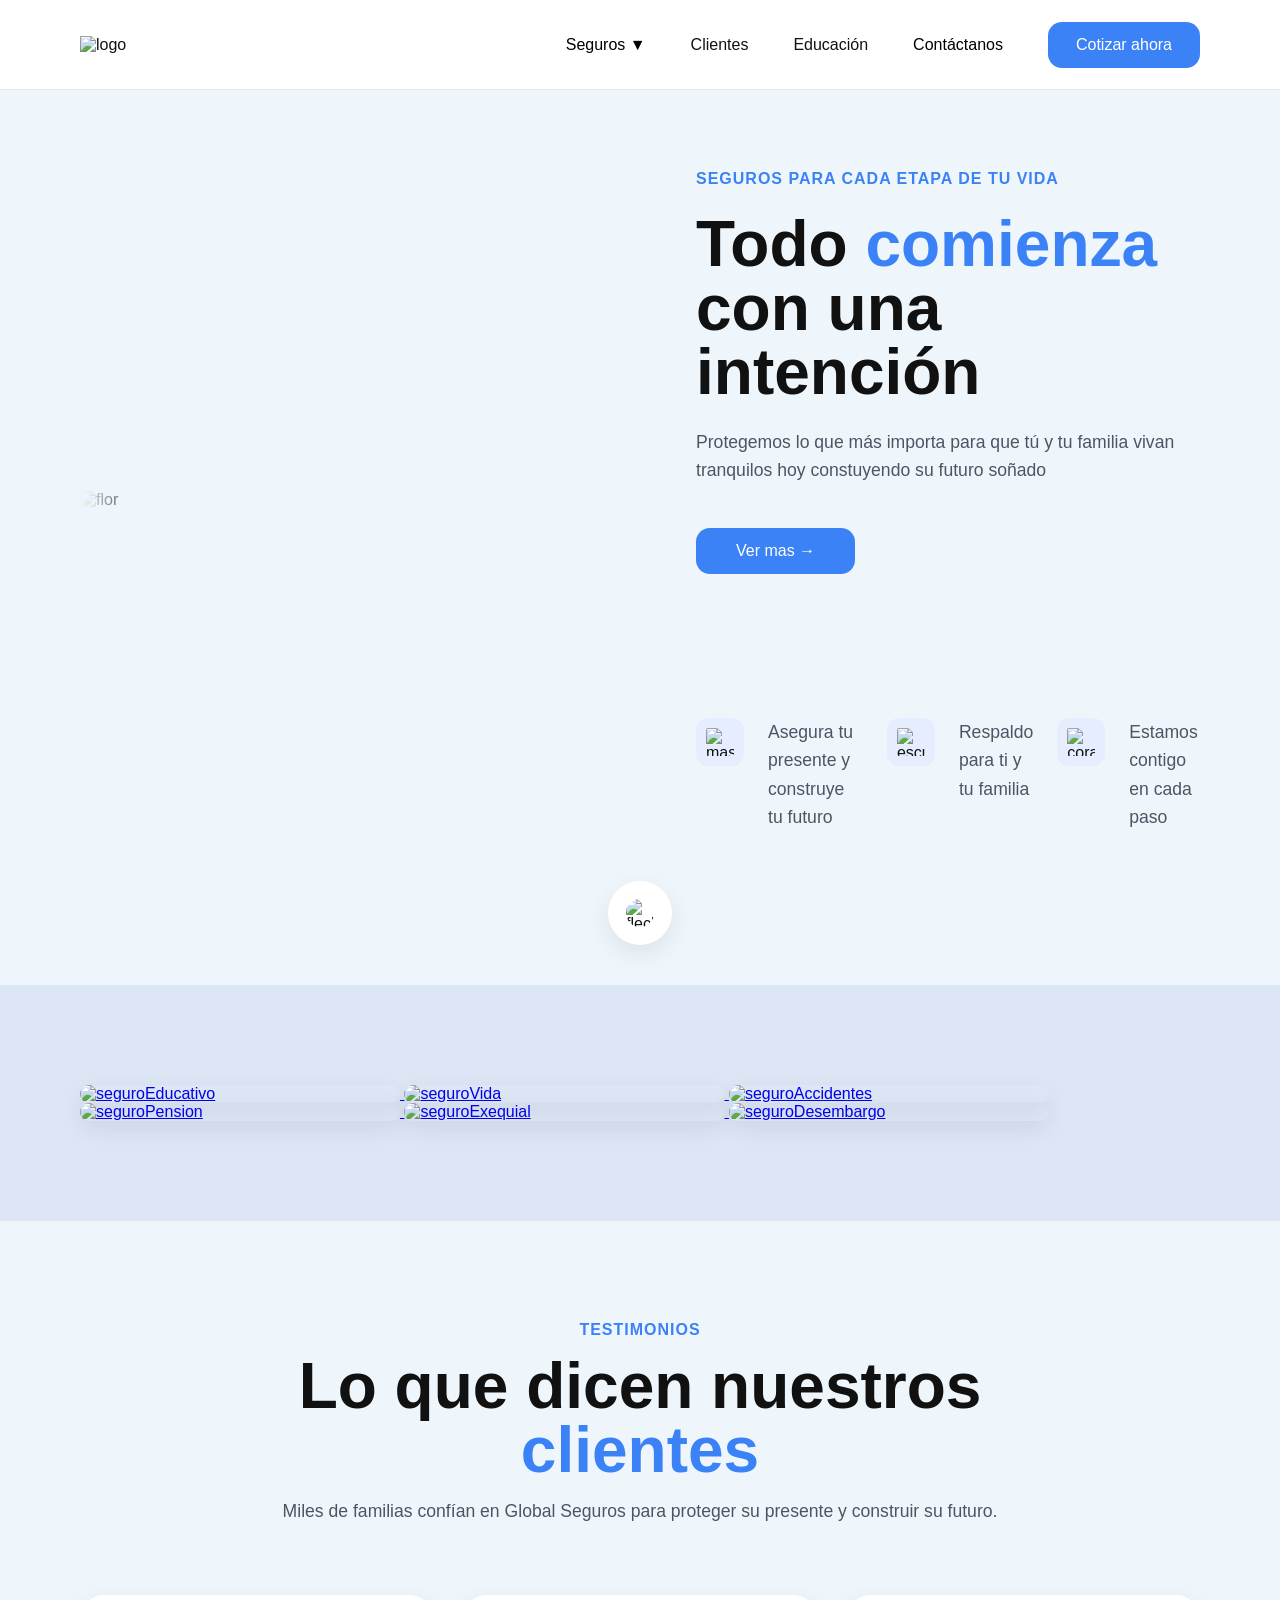
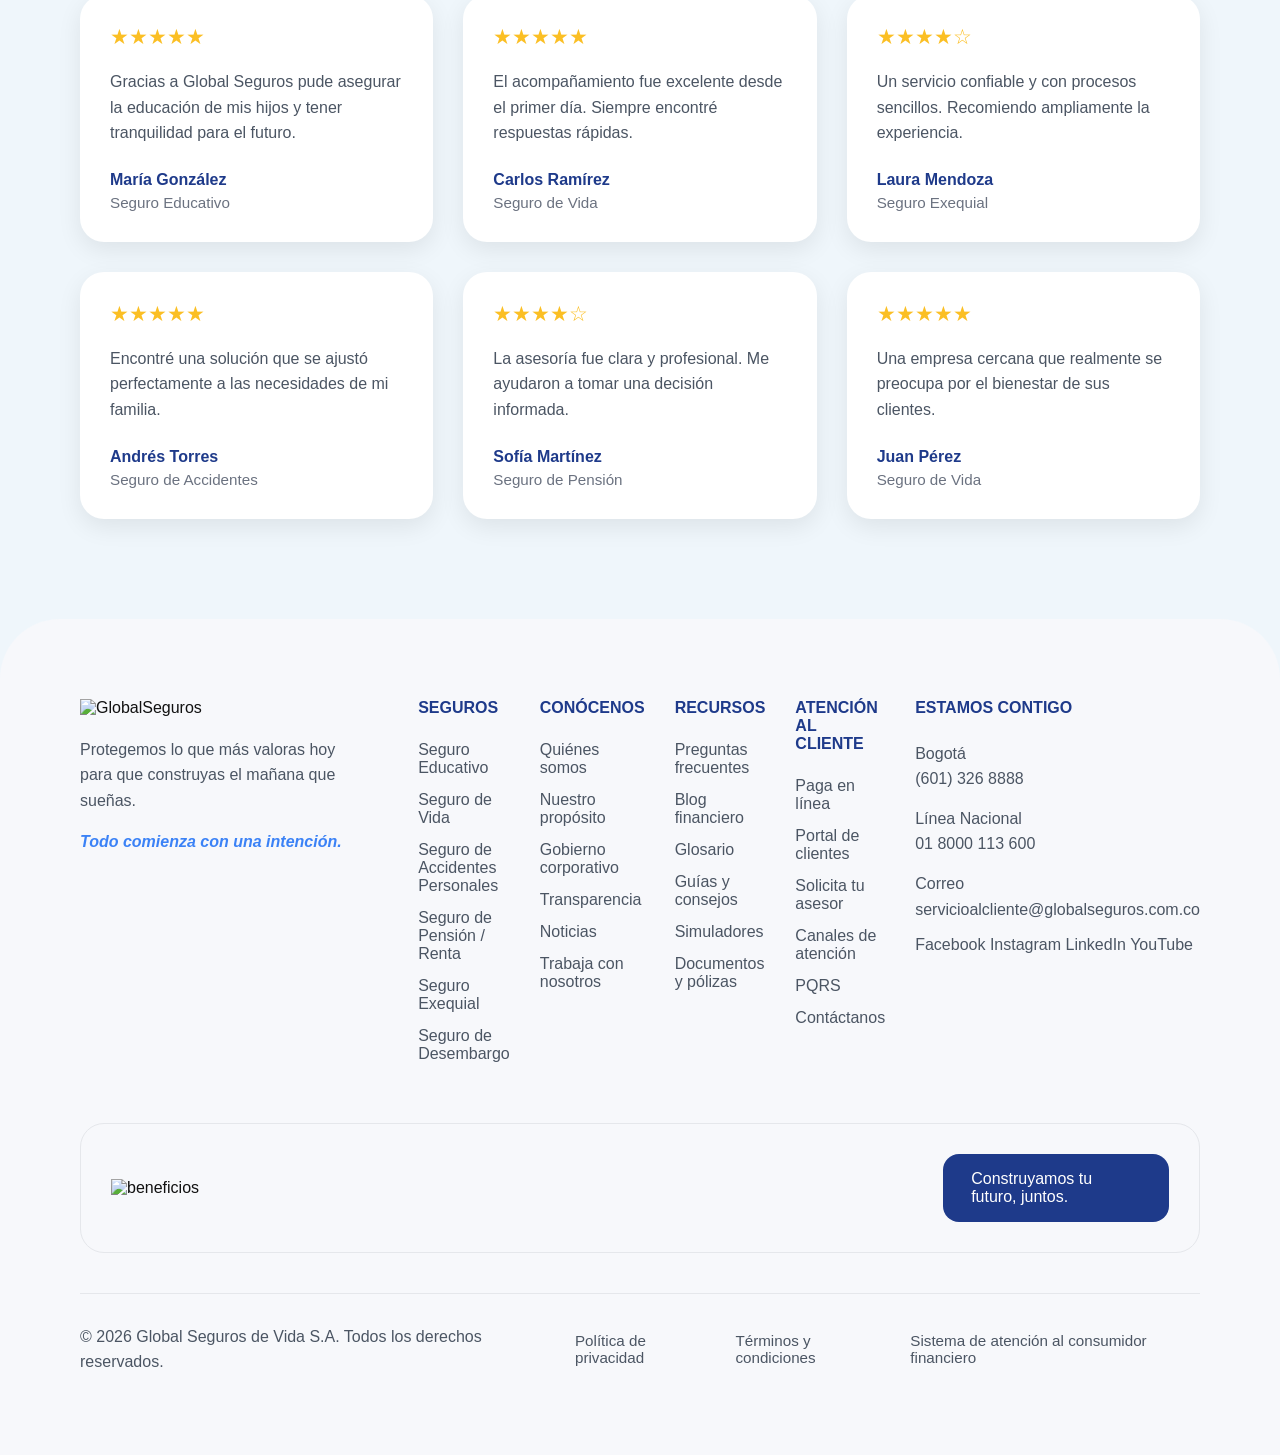
==== commit c2c53b08: "Enlace a producto" ====
--- a/Index.html
+++ b/Index.html
@@ -79,7 +79,7 @@
         <h3>SEGUROS PARA CADA ETAPA DE TU VIDA</h3>
         <h1>Todo <span>comienza</span> con una intención</h1>
         <p>Protegemos lo que más importa para que tú y tu familia vivan tranquilos hoy constuyendo su futuro soñado</p>
-        <button>Ver mas →</button>
+        <a href="https://www.globalseguroscolombia.com/seguros-educativos/" class="btn-ver-mas">Ver mas →</a>
         <div>
             <img class="lit-img" src="C:\Users\jerem\OneDrive\Documentos\GitHub\JS1\global-seguros-\Imágenes\maseta.png" alt="maseta"/>
             <p class="lit-text">Asegura tu presente y construye tu futuro</p>
--- a/Index.css
+++ b/Index.css
@@ -225,6 +225,8 @@
     display: flex;
     flex-direction: column;
     gap: 24px;
+
+    align-items: flex-start;
 }
 
 .content-hero h1{
@@ -387,6 +389,32 @@
 
 body > button:hover{
     background: #1E3A8A;
+}
+
+.btn-ver-mas{
+
+    margin-top: 20px;
+
+    margin-bottom: 100px;
+
+    padding: 14px 40px;
+
+    border: none;
+    border-radius: 14px;
+
+    background: #3B82F6;
+    color: white;
+
+    cursor: pointer;
+
+    font-size: 1rem;
+    font-weight: 500;
+
+    text-decoration: none;
+}
+
+.menu a:hover{
+    color: #3B82F6;
 }
 
 .clientes{
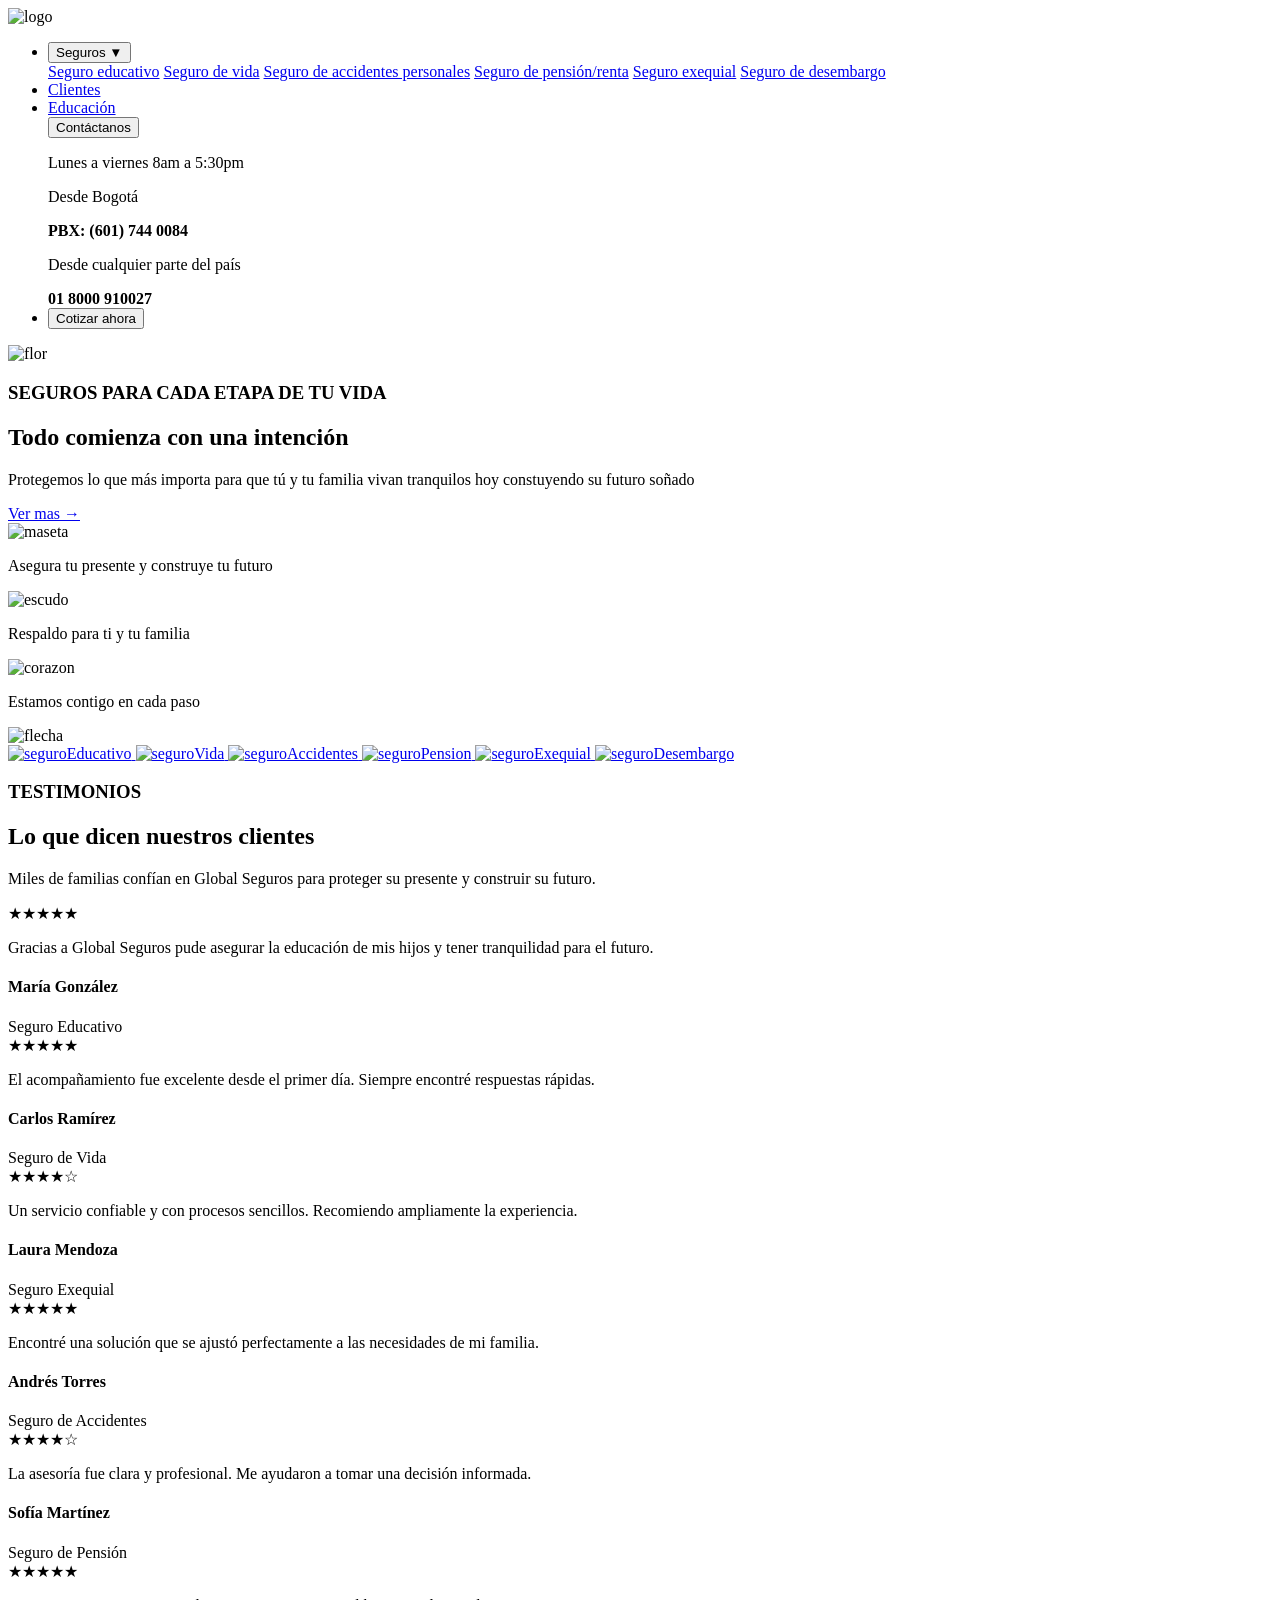
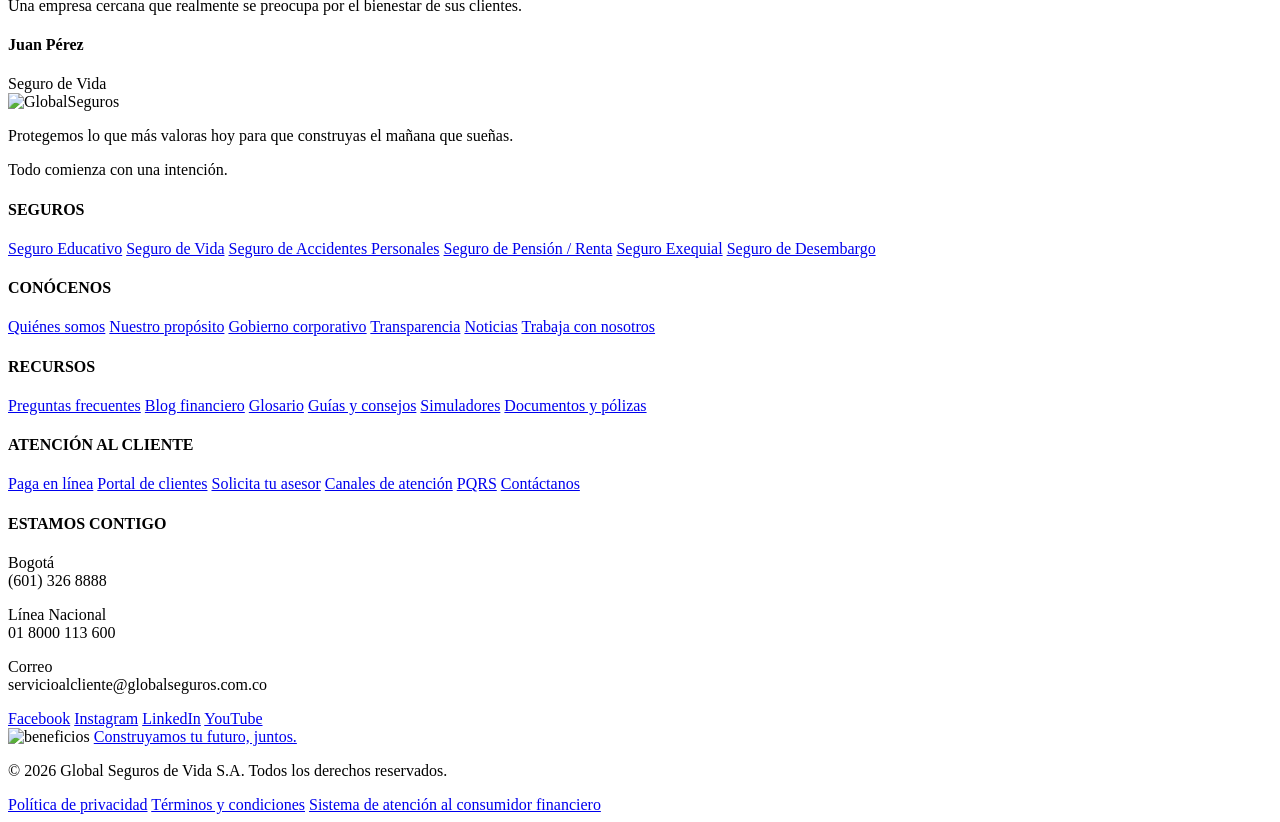
==== commit bbd646e0: "cambio de mayuscula a minuscula index" ====
--- a/Index.html
+++ b/Index.html
@@ -6,7 +6,7 @@
   
   <title>Global Seguros</title>
 
-  <link rel="stylesheet" href="Index.css">
+  <link rel="stylesheet" href="index.css">
 </head>
 
 <body>
@@ -285,7 +285,7 @@
 
 </footer>
 
-<script src="Index.js"></script>
+<script src="index.js"></script>
 
 </body>
 </html>
